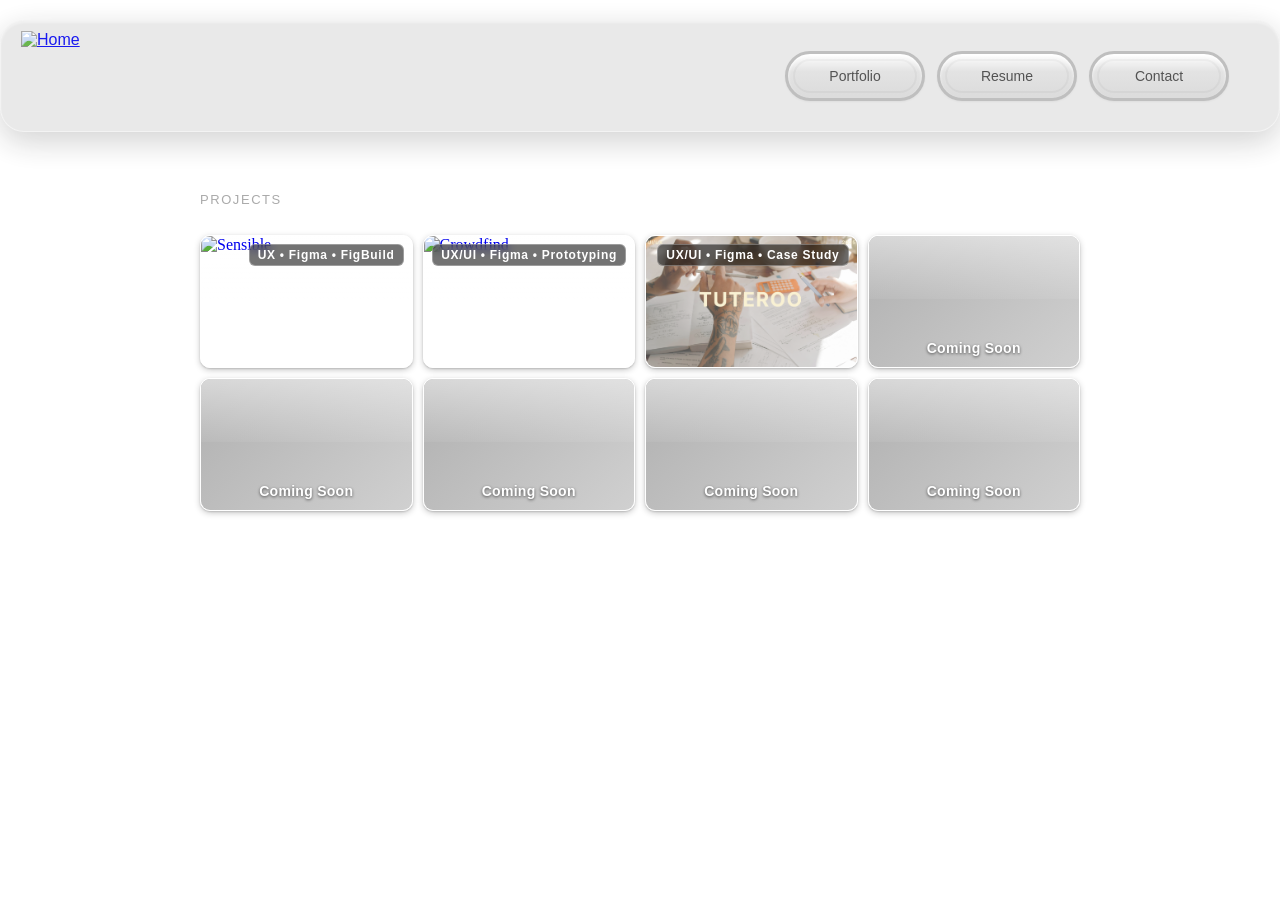
==== portfolio.html @ 6570beb9 "Made the tuteroo case study page along with a couple of other small changes" ====
<!DOCTYPE html>
<html>
    <head>
        <title>Giulian Giannone Portfolio Website</title>
        <meta charset="UTF-8">
        <meta name="viewport" content="width=device-width, initial-scale=1.0">
        <link rel="stylesheet" href="styles/portfolio.css">
        <link rel="preconnect" href="https://fonts.googleapis.com">
        <link rel="preconnect" href="https://fonts.gstatic.com" crossorigin>
        <link href="https://fonts.googleapis.com/css2?family=Host+Grotesk:ital,wght@0,300..800;1,300..800&family=Manrope:wght@200..800&display=swap" rel="stylesheet">
        <script src="script.js" defer></script>
    </head>
    <body>
        <header class="navbar">
            <a href="index.html" class="nav-icon">
                <img src="images/test.png" alt="Home">
            </a>
            <nav class="nav-links">
                <a href="portfolio.html">Portfolio</a>
                <a href="resume.html">Resume</a>
                <a href="contact.html">Contact</a>
            </nav>
        </header>
        <div id="block-grid"></div>

        <section class="portfolio-section">
            <h2 class="portfolio-heading">Projects</h2>
            <div class="wii-channel-grid">

                <a href="sensible.html" class="wii-channel">
                    <div class="wii-channel-gloss"></div>
                    <div class="wii-channel-inner">
                        <img class="wii-channel-img" src="images/Sensible.png" alt="Sensible">
                    </div>
                    <span class="wii-channel-badge">UX • Figma • FigBuild</span>
                </a>

                <a href="crowdfind.html" class="wii-channel">
                    <div class="wii-channel-gloss"></div>
                    <div class="wii-channel-inner">
                        <img class="wii-channel-img" src="images/crowdfind.png" alt="Crowdfind">
                    </div>
                    <span class="wii-channel-badge">UX/UI • Figma • Prototyping</span>
                </a>

                <a href="tuteroo.html" class="wii-channel">
                    <div class="wii-channel-gloss"></div>
                    <div class="wii-channel-inner">
                        <img class="wii-channel-img" src="images/Tuteroo.png" alt="Tuteroo">
                    </div>
                    <span class="wii-channel-badge">UX/UI • Figma • Case Study</span>
                </a>

                <div class="wii-channel wii-channel--empty">
                    <div class="wii-channel-bg" style="background: linear-gradient(135deg, #b0b0b0 0%, #d0d0d0 100%);"></div>
                    <div class="wii-channel-gloss"></div>
                    <div class="wii-channel-inner">
                        <span class="wii-channel-label wii-channel-label--muted">Coming Soon</span>
                    </div>
                </div>

                <div class="wii-channel wii-channel--empty">
                    <div class="wii-channel-bg" style="background: linear-gradient(135deg, #b0b0b0 0%, #d0d0d0 100%);"></div>
                    <div class="wii-channel-gloss"></div>
                    <div class="wii-channel-inner">
                        <span class="wii-channel-label wii-channel-label--muted">Coming Soon</span>
                    </div>
                </div>

                <div class="wii-channel wii-channel--empty">
                    <div class="wii-channel-bg" style="background: linear-gradient(135deg, #b0b0b0 0%, #d0d0d0 100%);"></div>
                    <div class="wii-channel-gloss"></div>
                    <div class="wii-channel-inner">
                        <span class="wii-channel-label wii-channel-label--muted">Coming Soon</span>
                    </div>
                </div>

                <div class="wii-channel wii-channel--empty">
                    <div class="wii-channel-bg" style="background: linear-gradient(135deg, #b0b0b0 0%, #d0d0d0 100%);"></div>
                    <div class="wii-channel-gloss"></div>
                    <div class="wii-channel-inner">
                        <span class="wii-channel-label wii-channel-label--muted">Coming Soon</span>
                    </div>
                </div>

                <div class="wii-channel wii-channel--empty">
                    <div class="wii-channel-bg" style="background: linear-gradient(135deg, #b0b0b0 0%, #d0d0d0 100%);"></div>
                    <div class="wii-channel-gloss"></div>
                    <div class="wii-channel-inner">
                        <span class="wii-channel-label wii-channel-label--muted">Coming Soon</span>
                    </div>
                </div>

            </div>
        </section>
    </body>
</html>
---- styles/portfolio.css ----
/* ---------- FONT ---------- */

@font-face {
  font-family: 'MyFont';
  src: url('../fonts/Horatio\ D\ Regular.ttf') format('truetype');
  font-weight: normal;
  font-style: normal;
}

/* ---------- GLOBAL ---------- */

* {
  margin: 0;
  padding: 0;
  box-sizing: border-box;
  background-size: cover;
}

body {
  overflow-x: hidden;
}

header {
  font-family: 'MyFont', sans-serif;
  background: white;
}

html,
body,
.custom-pointer {
  cursor: url('../images/cursor.png') 8 0, auto;
}

a,
button,
.contact-link,
.nav-links a,
.nav-icon {
  cursor: url('../images/cursor.png') 8 0, pointer;
}

a,
button,
.contact-link,
.nav-links a,
.nav-icon, img:hover {
  cursor: url('../images/cursor.png') 8 0, pointer;
}

/* ---------- BLOCK BACKGROUND ---------- */

#block-grid {
  position: fixed;
  inset: 0;
  display: grid;
  pointer-events: none;
  z-index: 0;
}

.block {
  width: 100%;
  height: 100%;
  border-radius: 8px;
  transform: scale(0.15);
  transition: transform 0.15s ease-out;
  opacity: .2;
}

.block-wrapper {
  display: flex;
  align-items: center;
  justify-content: center;
}

/* ---------- NAVBAR ---------- */

.navbar {
  display: flex;
  justify-content: flex-end;
  padding: 30px 50px;
  top: 20px;

  position: sticky;
  background: #e7e7e7;
  opacity: 90%;

  backdrop-filter: blur(10px);
  -webkit-backdrop-filter: blur(10px);

  border-radius: 24px;

  border: 1px solid rgba(255, 255, 255, 0.45);

  box-shadow:
    inset 0 2px 2px rgba(255, 255, 255, 0.4),
    0 10px 32px 0 rgba(0, 0, 0, 0.20);

  z-index: 2;
}

/* ---------- NAV ICON ---------- */

.nav-icon {
  position: absolute;
  top: 10px;
  left: 20px;

  display: flex;
  align-items: center;
  justify-content: center;

  transition:
    opacity 0.5s ease-in-out,
    transform 0.5s ease-in-out;
}

.nav-icon img {
  width: 80px;
  height: 80px;

  transition:
    transform 0.1s ease-in-out;
}

.nav-icon:hover img {
  animation: wiiSpin 1.5s ease-in-out;
}

@keyframes wiiSpin {
  from { transform: rotate(0deg); }
  to   { transform: rotate(720deg); }
}

/* ---------- NAV LINKS ---------- */

.nav-links {
  display: flex;
  gap: 12px;
}

.nav-links a {
  position: relative;

  display: flex;
  align-items: center;
  justify-content: center;

  min-width: 140px;
  height: 50px;

  text-decoration: none;
  color: #404040;

  font-family: 'MyFont', sans-serif;
  font-size: 14px;

  background: linear-gradient(
    to bottom,
    #ffffff 0%,
    #e0e0e0 40%,
    #d8d8d8 100%
  );

  border: 3px solid #b8b8b8;
  border-radius: 25px;

  box-shadow:
    inset 0 2px 3px rgba(255, 255, 255, 0.8),
    0 1px 2px rgba(0, 0, 0, 0.05);

  transition:
    border-color 0.15s ease,
    box-shadow 0.15s ease,
    transform 0.15s ease;
}

.nav-links a::before {
  content: '';

  position: absolute;
  inset: 5px;

  border: 2px solid rgba(0, 0, 0, 0.04);
  border-radius: 20px;

  pointer-events: none;
}

.nav-links a:hover {
  border-color: #6da3db;

  box-shadow:
    inset 0 2px 3px rgba(255, 255, 255, 0.8),
    0 0 12px rgba(109, 163, 219, 0.6);

  color: #1a1a1a;
}

.nav-links a:active {
  background: linear-gradient(
    to bottom,
    #cfcfcf 0%,
    #e5e5e5 100%
  );

  border-color: #4a82c2;

  box-shadow:
    inset 0 4px 6px rgba(0, 0, 0, 0.15);

  transform: translateY(1px);
}

/* ---------- PORTFOLIO SECTION ---------- */

.portfolio-section {
  position: relative;
  z-index: 1;
  padding: 80px 200px;
}

.portfolio-heading {
  font-family: 'MyFont', sans-serif;
  font-size: 13px;
  font-weight: normal;
  letter-spacing: 0.12em;
  text-transform: uppercase;
  color: #aaa;
  margin-bottom: 28px;
}

/* ---------- WII CHANNEL GRID ---------- */

.wii-channel-grid {
  display: grid;
  grid-template-columns: repeat(4, 1fr);
  grid-template-rows: repeat(2, 1fr);
  gap: 10px;
}

.wii-channel {
  aspect-ratio: 16 / 10;
  border-radius: 10px;
  position: relative;
  overflow: hidden;
  display: block;
  text-decoration: none;
  border: 1.5px solid rgba(255, 255, 255, 0.75);
  box-shadow:
    inset 0 1px 0 rgba(255, 255, 255, 0.6),
    0 2px 6px rgba(0, 0, 0, 0.22),
    0 1px 2px rgba(0, 0, 0, 0.15);
  transition: transform 0.15s cubic-bezier(0.3, 1.5, 0.2, 2), box-shadow 0.15s ease;
  cursor: pointer;
}

.wii-channel:hover {
  transform: scale(1.06);
  box-shadow:
    inset 0 1px 0 rgba(255, 255, 255, 0.6),
    0 8px 20px rgba(0, 0, 0, 0.28),
    0 2px 4px rgba(0, 0, 0, 0.18);
  z-index: 2;
}

.wii-channel:active {
  transform: scale(0.97);
}

.wii-channel--empty {
  cursor: default;
}

.wii-channel--empty:hover {
  transform: none;
  box-shadow:
    inset 0 1px 0 rgba(255, 255, 255, 0.6),
    0 2px 6px rgba(0, 0, 0, 0.22),
    0 1px 2px rgba(0, 0, 0, 0.15);
}

.wii-channel-bg {
  position: absolute;
  inset: 0;
}

.wii-channel-gloss {
  position: absolute;
  top: 0; left: 0; right: 0;
  height: 48%;
  background: linear-gradient(
    to bottom,
    rgba(255, 255, 255, 0.5) 0%,
    rgba(255, 255, 255, 0.06) 100%
  );
  border-radius: 9px 9px 0 0;
  pointer-events: none;
  z-index: 1;
}

.wii-channel-img {
  position: absolute;
  inset: 0;
  width: 100%;
  height: 100%;
  object-fit: cover;
  border-radius: 0;
  border: none;
  z-index: 0;
}

.wii-channel-inner {
  position: absolute;
  inset: 0;
  z-index: 2;
  display: flex;
  flex-direction: column;
  align-items: center;
  justify-content: flex-end;
  padding: 0 8px 10px;
}

.wii-channel-label {
  font-family: 'MyFont', sans-serif;
  font-size: 14px;
  font-weight: 700;
  color: #fff;
  text-align: center;
  line-height: 1.2;
  text-shadow: 0 1px 3px rgba(0, 0, 0, 0.6);
  letter-spacing: 0.02em;
}

.wii-channel-badge {
  position: absolute;
  top: 8px;
  right: 8px;
  z-index: 3;
  font-size: 12px;
  font-weight: 700;
  letter-spacing: 0.06em;
  color: #fff;
  background: rgba(0, 0, 0, 0.55);
  border: 1px solid rgba(255, 255, 255, 0.3);
  border-radius: 6px;
  padding: 3px 8px;
  backdrop-filter: blur(4px);
  font-family: 'MyFont', sans-serif;
}


/* =========================================================
   RESPONSIVE DESIGN
========================================================= */

/* ---------- WII GRID: REFLOW INSTEAD OF SHRINK ----------
   Below 1100px the grid stops using a fixed 4 columns. Each
   tile keeps a minimum width of 220px, and the browser fits
   as many columns as the screen allows (4 -> 3 -> 2 -> 1),
   so tiles never get smaller than that. */

@media (max-width: 1100px) {

  .portfolio-section {
    padding: 60px 40px;
  }

  .wii-channel-grid {
    grid-template-columns: repeat(auto-fill, minmax(330px, 1fr));
    grid-template-rows: none;
  }

}


@media (max-width: 768px) {

  /* ---------- NAVBAR ---------- */

  .navbar {
    justify-content: center;

    padding:
      90px 15px 20px;

    top: 10px;
  }

  .nav-icon {
    top: 5px;
    left: 50%;

    transform:
      translateX(-50%);
  }

  .nav-links {
    width: 100%;

    justify-content: center;

    gap: 6px;
  }

  .nav-links a {
    min-width: 90px;

    height: 45px;

    font-size: 12px;
  }

}


@media (max-width: 480px) {

  .portfolio-section {
    padding: 40px 20px;
  }

}
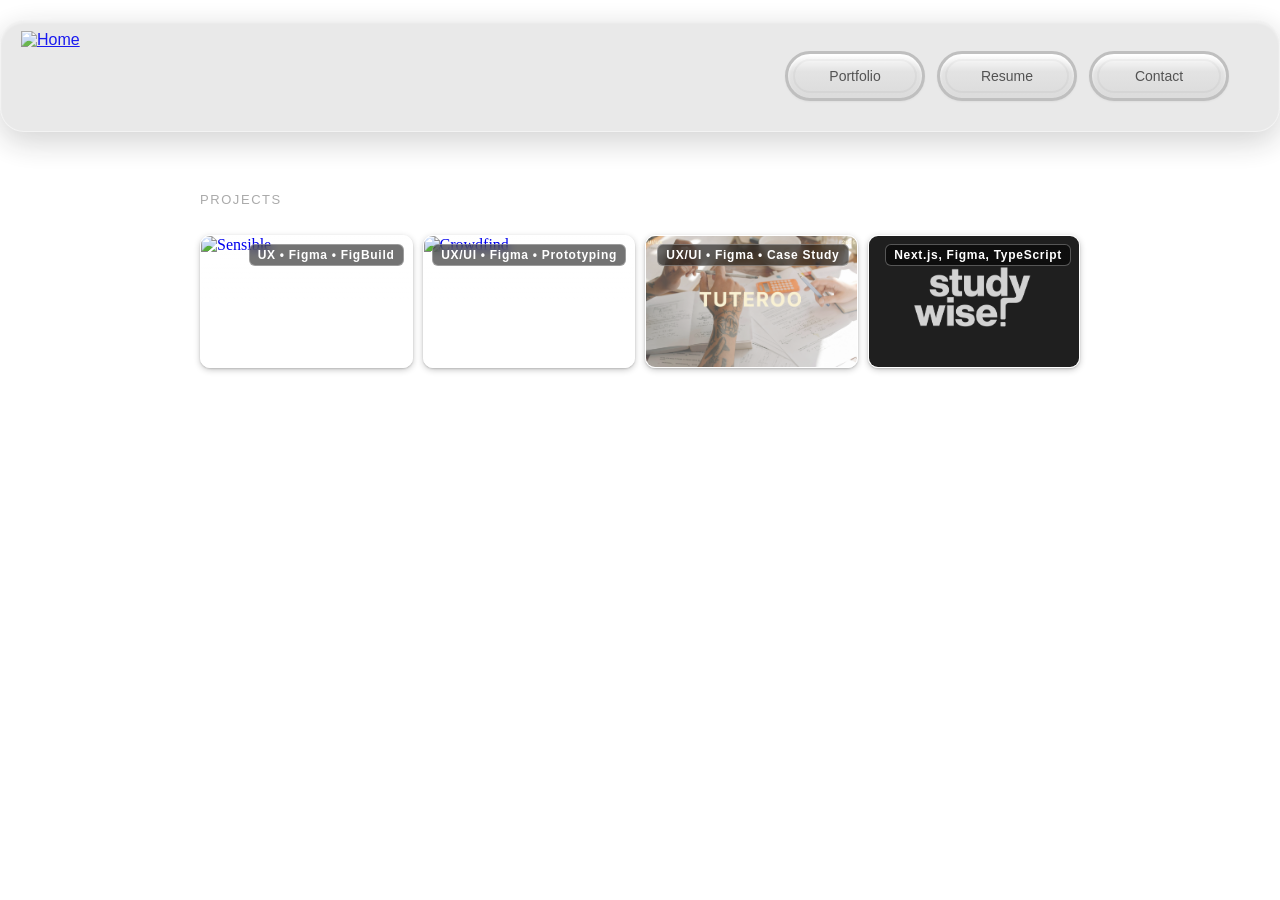
==== commit 162ffb73: "created new pages, updated old ones." ====
--- a/portfolio.html
+++ b/portfolio.html
@@ -51,45 +51,15 @@
                     <span class="wii-channel-badge">UX/UI • Figma • Case Study</span>
                 </a>
 
-                <div class="wii-channel wii-channel--empty">
-                    <div class="wii-channel-bg" style="background: linear-gradient(135deg, #b0b0b0 0%, #d0d0d0 100%);"></div>
+                <a href="studywise.html" class="wii-channel">
                     <div class="wii-channel-gloss"></div>
                     <div class="wii-channel-inner">
-                        <span class="wii-channel-label wii-channel-label--muted">Coming Soon</span>
+                        <img class="wii-channel-img" src="images/Studywise.png" alt="Studywise">
                     </div>
-                </div>
+                    <span class="wii-channel-badge">Next.js, Figma, TypeScript</span>
+                </a>
 
-                <div class="wii-channel wii-channel--empty">
-                    <div class="wii-channel-bg" style="background: linear-gradient(135deg, #b0b0b0 0%, #d0d0d0 100%);"></div>
-                    <div class="wii-channel-gloss"></div>
-                    <div class="wii-channel-inner">
-                        <span class="wii-channel-label wii-channel-label--muted">Coming Soon</span>
-                    </div>
-                </div>
-
-                <div class="wii-channel wii-channel--empty">
-                    <div class="wii-channel-bg" style="background: linear-gradient(135deg, #b0b0b0 0%, #d0d0d0 100%);"></div>
-                    <div class="wii-channel-gloss"></div>
-                    <div class="wii-channel-inner">
-                        <span class="wii-channel-label wii-channel-label--muted">Coming Soon</span>
-                    </div>
-                </div>
-
-                <div class="wii-channel wii-channel--empty">
-                    <div class="wii-channel-bg" style="background: linear-gradient(135deg, #b0b0b0 0%, #d0d0d0 100%);"></div>
-                    <div class="wii-channel-gloss"></div>
-                    <div class="wii-channel-inner">
-                        <span class="wii-channel-label wii-channel-label--muted">Coming Soon</span>
-                    </div>
-                </div>
-
-                <div class="wii-channel wii-channel--empty">
-                    <div class="wii-channel-bg" style="background: linear-gradient(135deg, #b0b0b0 0%, #d0d0d0 100%);"></div>
-                    <div class="wii-channel-gloss"></div>
-                    <div class="wii-channel-inner">
-                        <span class="wii-channel-label wii-channel-label--muted">Coming Soon</span>
-                    </div>
-                </div>
+                
 
             </div>
         </section>
